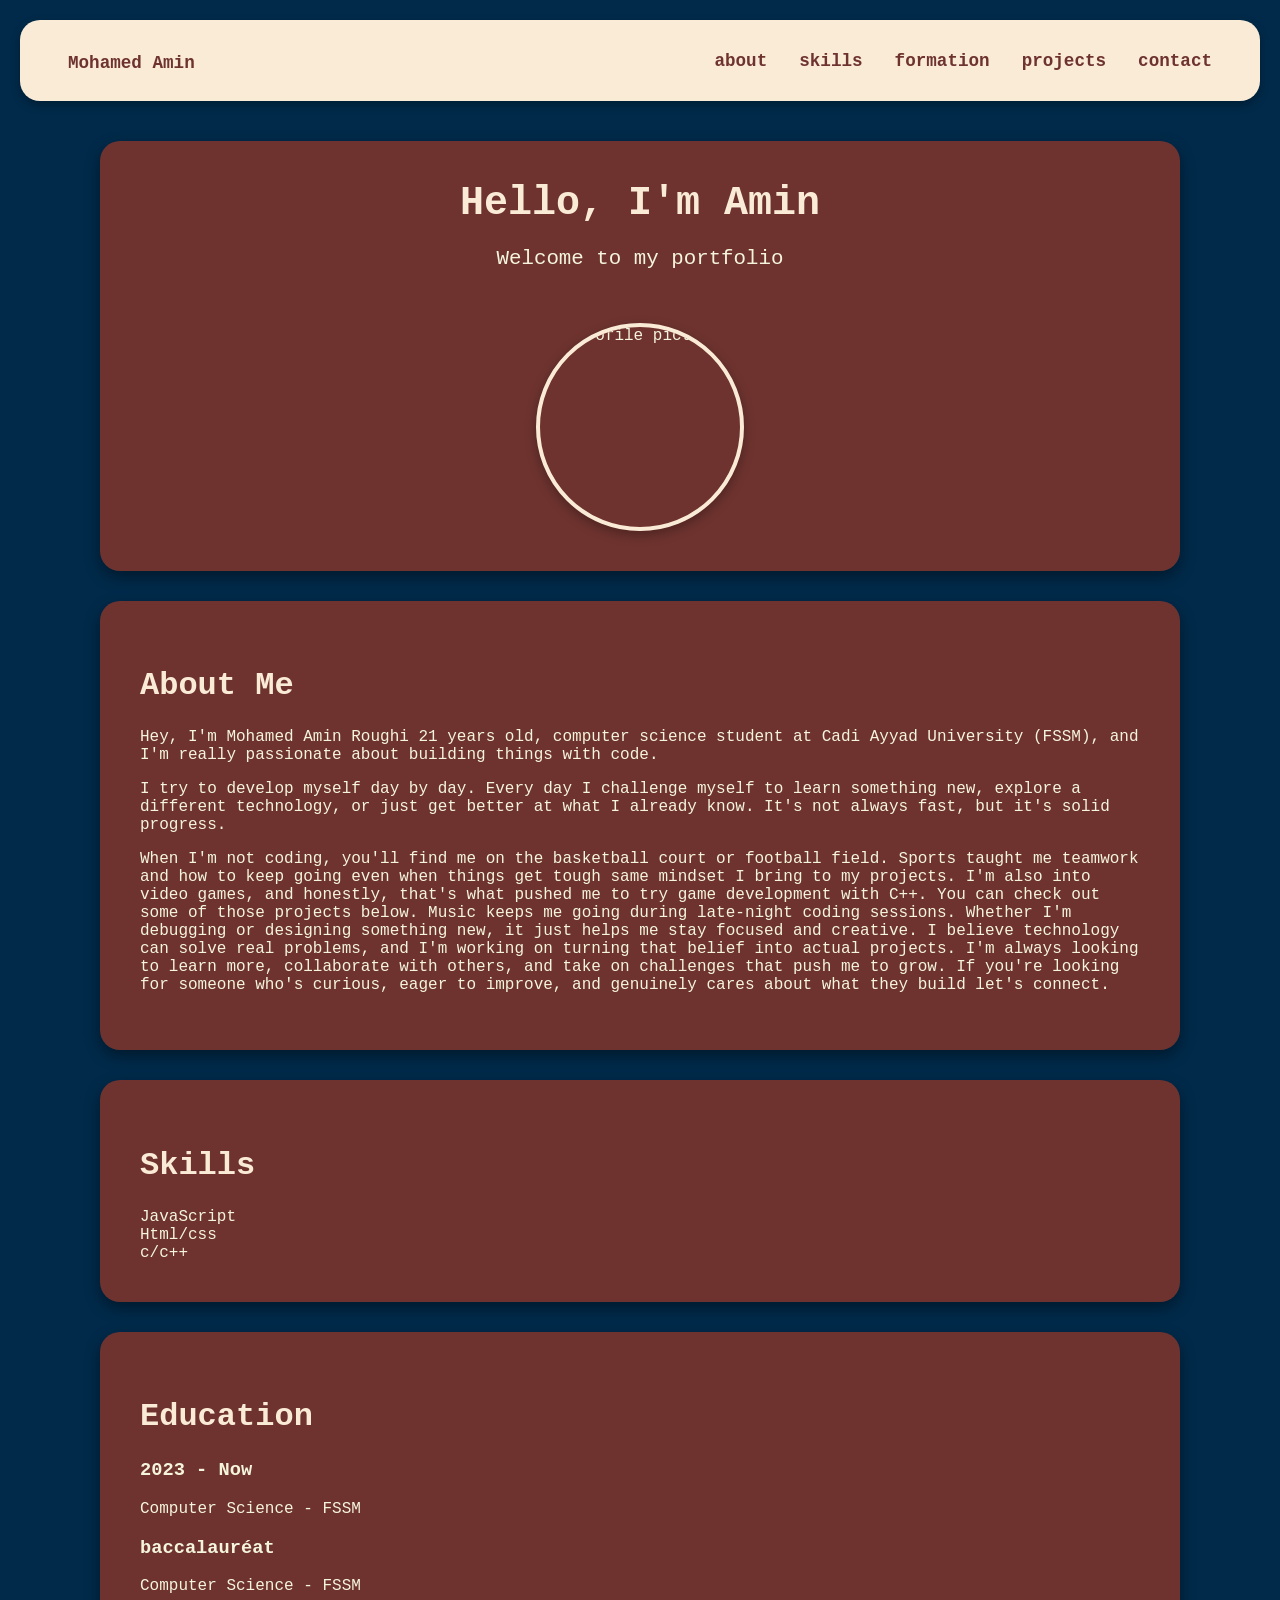
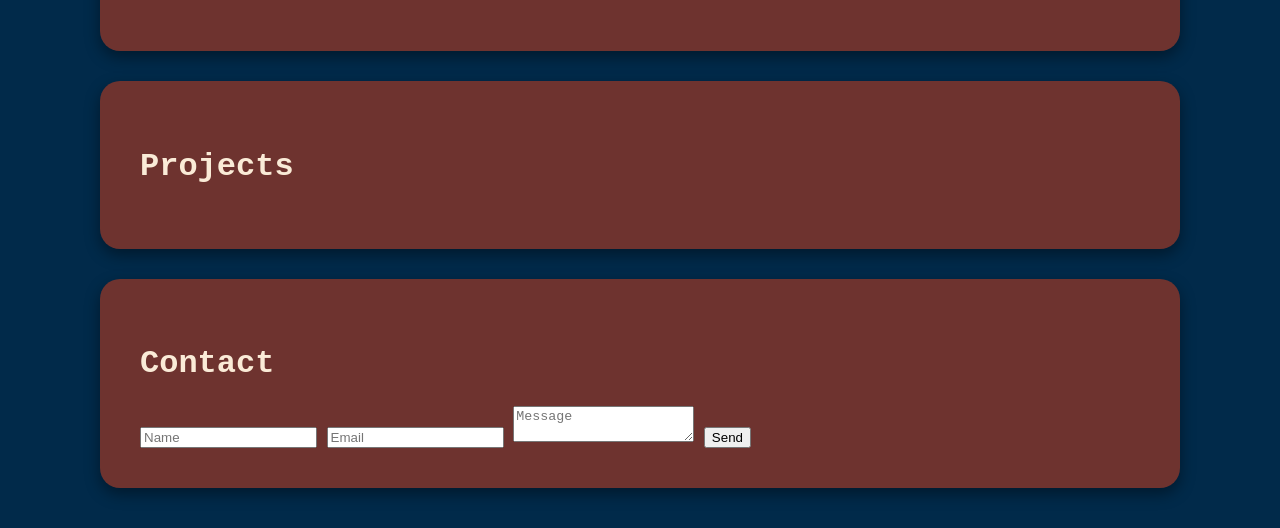
==== project.html @ c1cc2956 "working on the html and css first" ====
<!DOCTYPE html>
<html lang="en">

<head>
    <meta charset="UTF-8">
    <meta name="viewport" content="width=device-width, initial-scale=1.0">
    <link rel="stylesheet" href="project.css">
    <title>Portfolio</title>
</head>

<body>

    <header>
        <h1><a href="#hero">Mohamed Amin</a></h1>
        <div>
            <ul>
                <li><a href="#about">about</a></li>
                <li><a href="#skills">skills</a></li>
                <li><a href="#formation">formation</a></li>
                <li><a href="#projects">projects</a></li>
                <li><a href="#contact">contact</a></li>
            </ul>
        </div>
    </header>

    <main>

        <!-- HERO -->
        <section id="hero">
            <div>
                <h2>Hello, I'm Amin</h2>
                <p>Welcome to my portfolio</p>
            </div>
            <img src="pic.png" alt="Profile picture">
        </section>

        <!-- ABOUT -->
        <section id="about">
            <h2>About Me</h2>
            <div class="content">

                <p>Hey, I'm Mohamed Amin Roughi 21 years old, computer science student at Cadi Ayyad University (FSSM),
                    and I'm really
                    passionate about building things with code.
                </p>
                <p>
                    I try to develop myself day by day. Every day I challenge myself to learn something new, explore a
                    different technology, or just get better at what I already know. It's not always fast, but it's
                    solid
                    progress.
                </p>
                When I'm not coding, you'll find me on the basketball court or football field. Sports taught me
                teamwork
                and how to keep going even when things get tough same mindset I bring to my projects. I'm also into
                video games, and honestly, that's what pushed me to try game development with C++. You can check out
                some of those projects below.
                Music keeps me going during late-night coding sessions. Whether I'm debugging or designing something
                new, it just helps me stay focused and creative.
                I believe technology can solve real problems, and I'm working on turning that belief into actual
                projects. I'm always looking to learn more, collaborate with others, and take on challenges that
                push me
                to grow.
                If you're looking for someone who's curious, eager to improve, and genuinely cares about what they
                build let's connect.
                </p>
            </div>
        </section>

        <section id="skills">
            <h2>Skills</h2>
            <div class="skill">
                <span>JavaScript</span>
                <div class="bar" data-level="60%"></div>

                <span>Html/css</span>
                <div class="bar" data-level="90%"></div>

                <span>c/c++</span>
                <div class="bar" data-level="60%"></div>
            </div>
        </section>

        <section id="formation">
            <h2>Education</h2>
            <div class="item">
                <h3>2023 - Now</h3>
                <p>Computer Science - FSSM</p>
            </div>
            <div class="item">
                <h3>baccalauréat</h3>
                <p>Computer Science - FSSM</p>
            </div>

            </div>
        </section>

        <section id="projects">
            <h2>Projects</h2>
            <!-- React will render here -->
            <div id="react-root"></div>
        </section>

        <section id="contact">
            <h2>Contact</h2>
            <form id="contact-form">
                <input type="text" placeholder="Name">
                <input type="email" placeholder="Email">
                <textarea placeholder="Message"></textarea>
                <button type="submit">Send</button>
            </form>
        </section>

    </main>

</body>

</html>
---- project.css ----
body {
    background-color: #012a4a;
    font-family: 'Courier New', monospace;
    margin: 0;
    padding: 20px;
    color: beige;
}

header {
    background-color: antiquewhite;
    border-radius: 20px;
    display: flex;
    justify-content: space-between;
    align-items: center;
    padding: 1.5rem 3rem;
    color: #6e332f;
    box-shadow: 0 4px 10px rgba(0, 0, 0, 0.3);
    margin-bottom: 20px;
}

header h1 {
    margin: 0;
    font-size: 1.8rem;
}

header ul {
    list-style: none;
    display: flex;
    gap: 2rem;
    margin: 0;
    padding: 0;
}

header a {
    text-decoration: none;
    color: #6e332f;
    font-size: 1.1rem;
    font-weight: 600;
    transition: color 0.3s ease, transform 0.2s ease;
    display: inline-block;
}

header ul li a:hover {
    color: #8b4513;
    transform: translateY(-2px);
}

main {
    display: flex;
    flex-direction: column;
    align-items: center;
    gap: 30px;
    padding: 20px 0;
}

section {
    width: 90%;
    max-width: 1000px;
    background-color: #6e332f;
    padding: 2.5rem;
    border-radius: 20px;
    box-shadow: 0 6px 15px rgba(0, 0, 0, 0.4);
    transition: transform 0.3s ease;
}

section:hover {
    transform: translateY(-5px);
}

section h2 {
    color: antiquewhite;
    font-size: 2rem;
    margin-bottom: 1.5rem;
}

#hero {
    display: flex;
    flex-direction: column;
    align-items: center;
    gap: 2rem;
    text-align: center;
}

#hero img {
    width: 200px;
    height: 200px;
    border-radius: 50%;
    object-fit: cover;
    border: 4px solid antiquewhite;
    box-shadow: 0 4px 12px rgba(0, 0, 0, 0.3);
    transition: color 0.3s ease, transform 0.2s ease;
}
#hero img:hover{
    transform: translateY(-10px);
}
#hero h2 {
    font-size: 2.5rem;
    margin: 0;
}

#hero p {
    font-size: 1.3rem;
    color: beige;
}
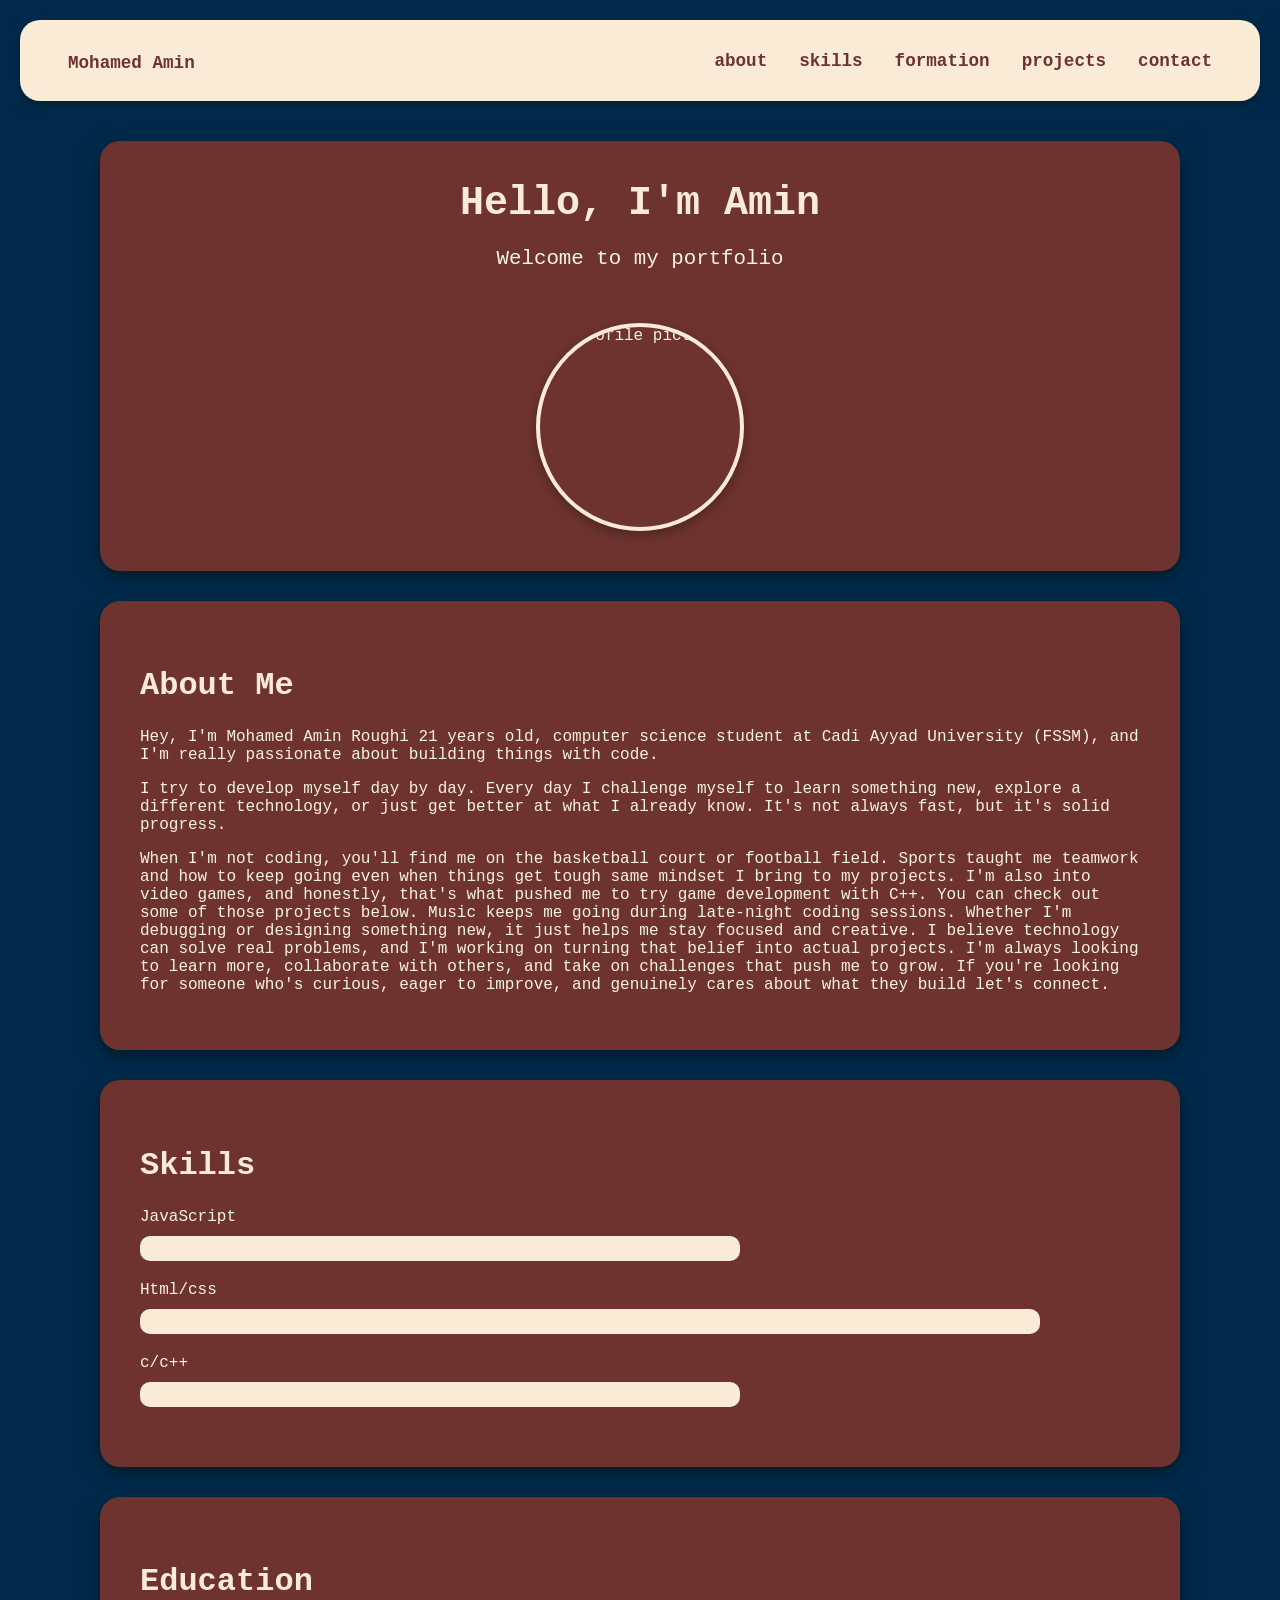
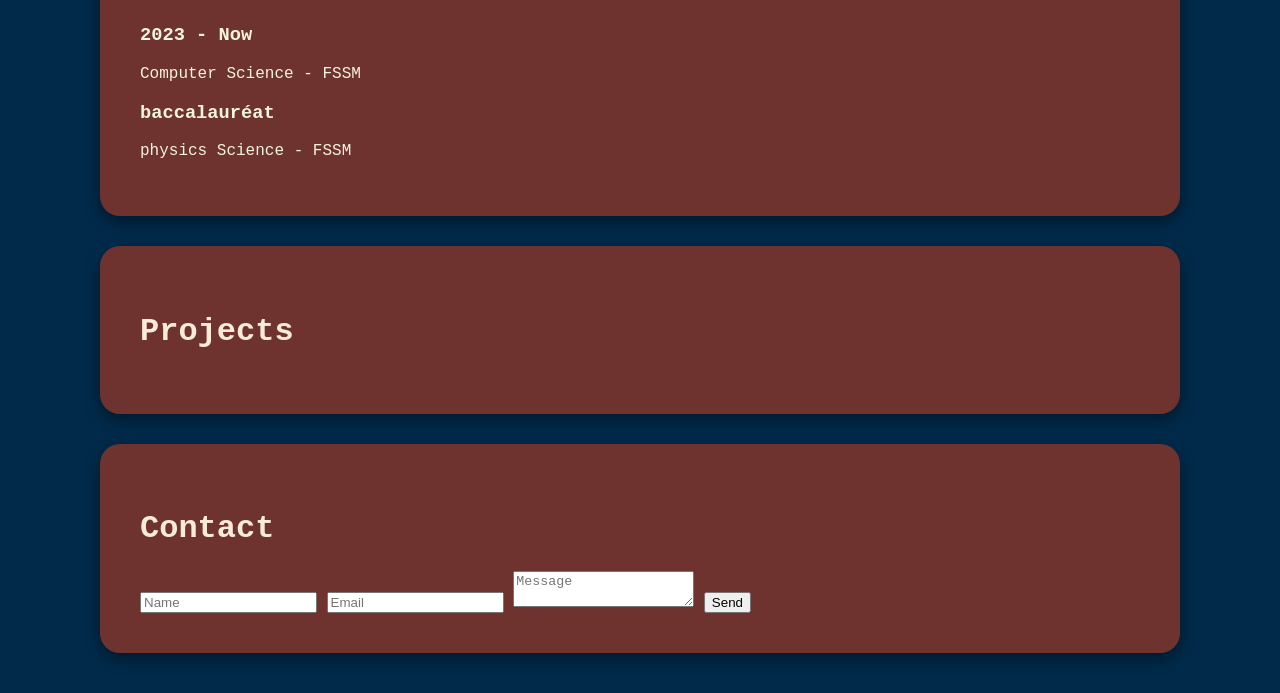
==== commit 815039d9: "added some js for scroll and for the bar using jQuery" ====
--- a/project.html
+++ b/project.html
@@ -4,6 +4,8 @@
 <head>
     <meta charset="UTF-8">
     <meta name="viewport" content="width=device-width, initial-scale=1.0">
+    <script src="https://code.jquery.com/jquery-3.7.1.min.js"></script>
+    <script src="script.js"></script>
     <link rel="stylesheet" href="project.css">
     <title>Portfolio</title>
 </head>
@@ -88,7 +90,7 @@
             </div>
             <div class="item">
                 <h3>baccalauréat</h3>
-                <p>Computer Science - FSSM</p>
+                <p>physics Science - FSSM</p>
             </div>
 
             </div>
--- a/project.css
+++ b/project.css
@@ -101,4 +101,12 @@
 #hero p {
     font-size: 1.3rem;
     color: beige;
+}
+
+.bar {
+    background-color: antiquewhite;
+    height: 25px;
+    border-radius: 10px;
+    margin: 10px 0 20px 0;
+    transition: width 0.5s ease;
 }
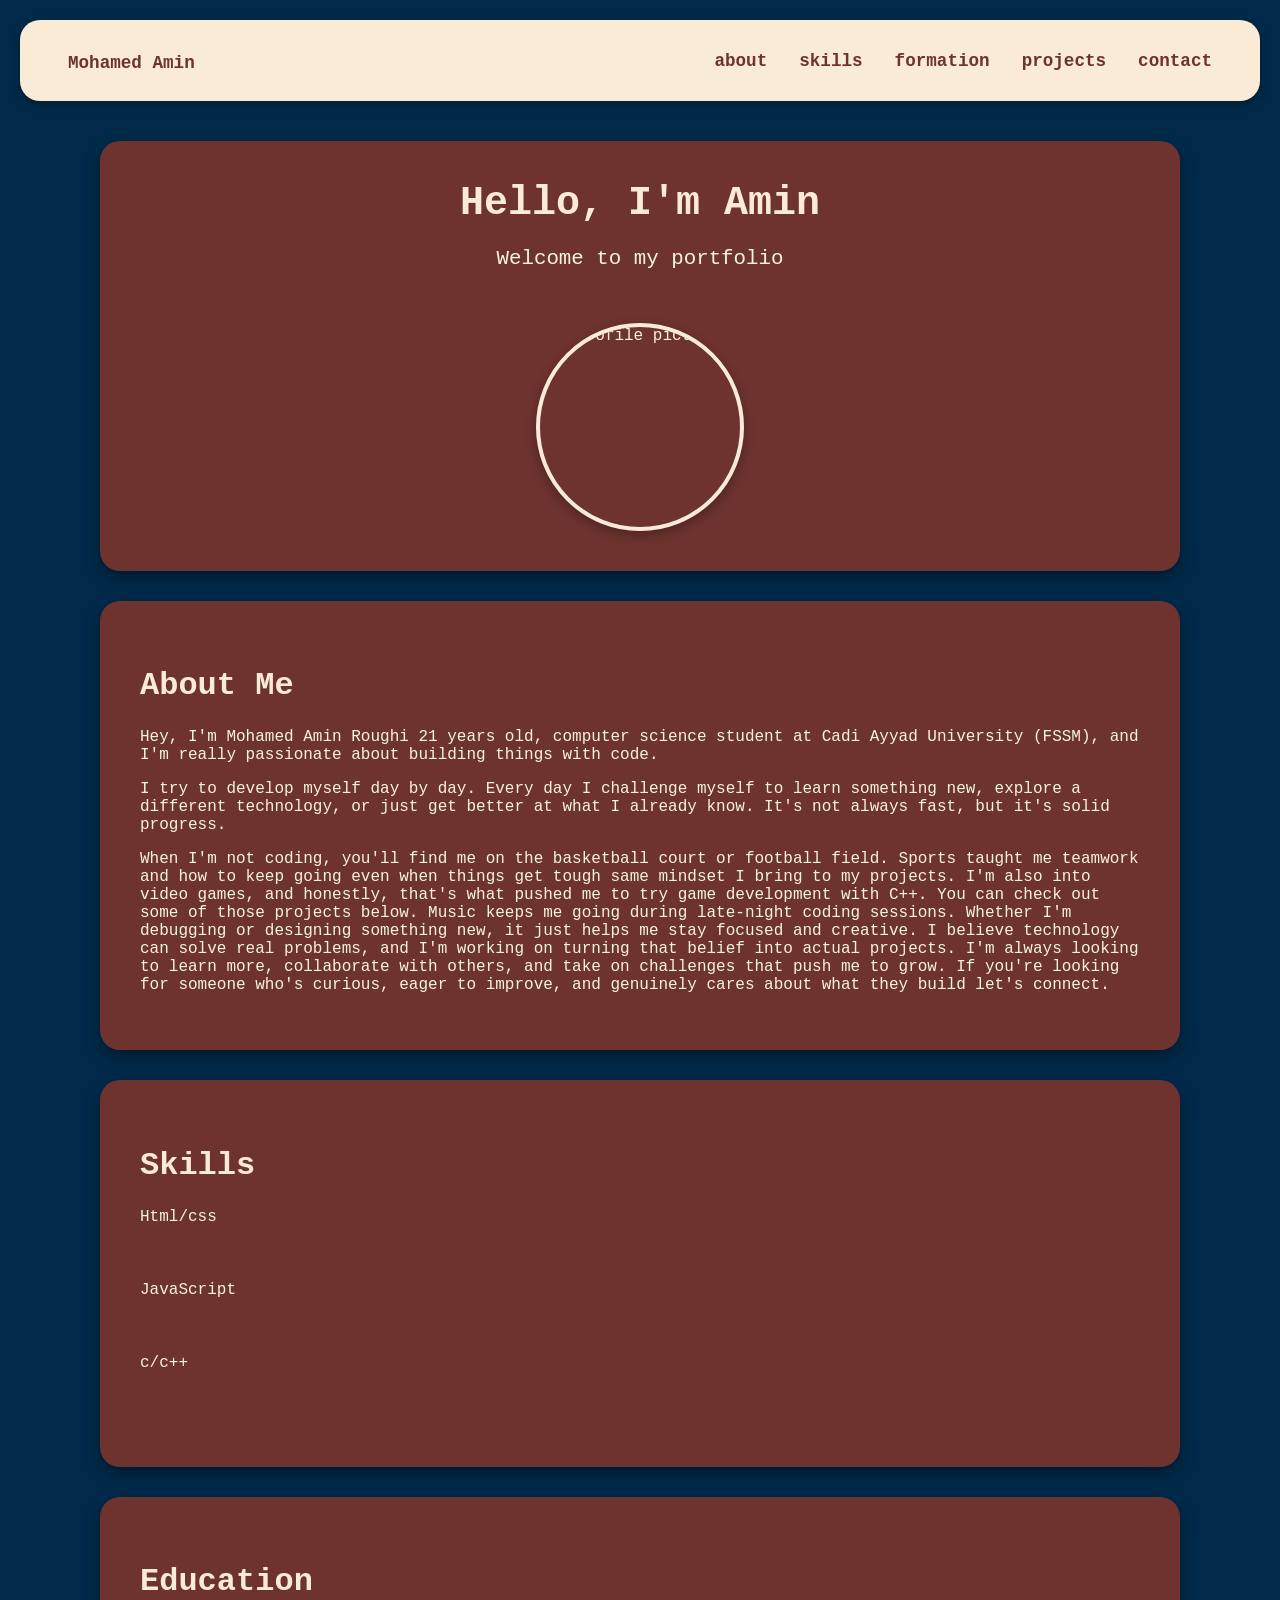
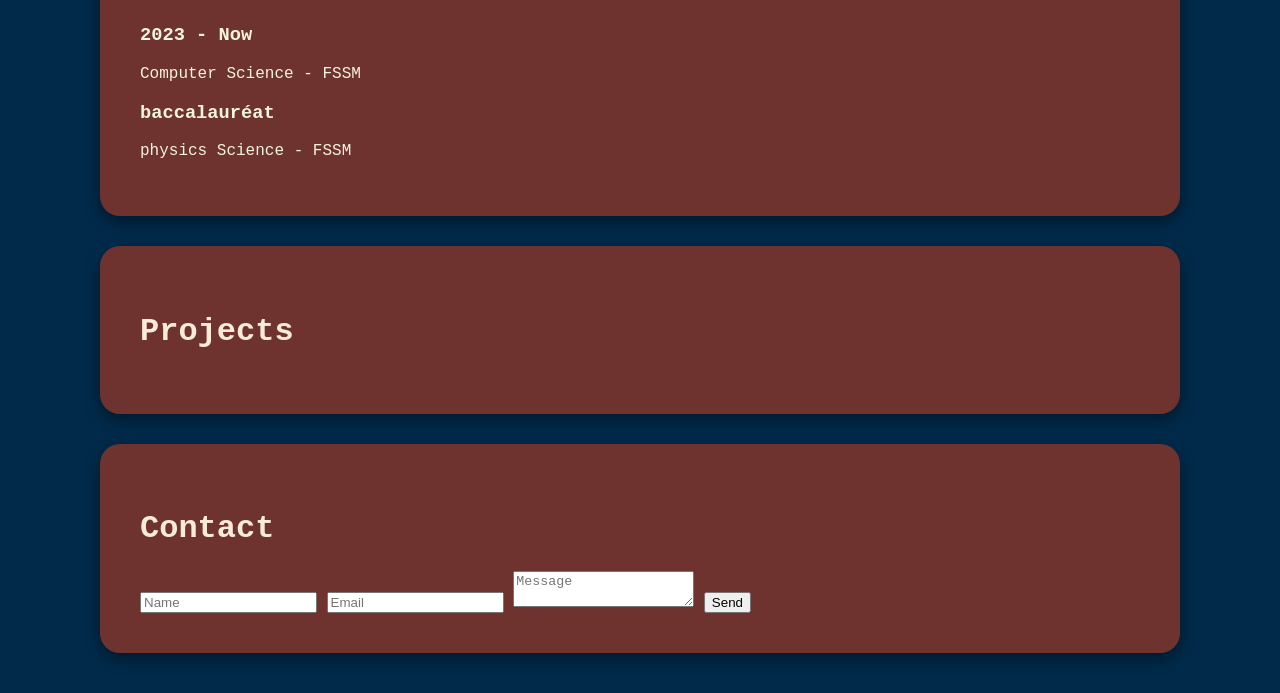
==== commit c9fc9393: "change the bar logic" ====
--- a/project.html
+++ b/project.html
@@ -36,7 +36,6 @@
             <img src="pic.png" alt="Profile picture">
         </section>
 
-        <!-- ABOUT -->
         <section id="about">
             <h2>About Me</h2>
             <div class="content">
@@ -71,14 +70,14 @@
         <section id="skills">
             <h2>Skills</h2>
             <div class="skill">
+                <span>Html/css</span>
+                <div class="bar" data-level="90%" data-moved="1"></div>
+                
                 <span>JavaScript</span>
-                <div class="bar" data-level="60%"></div>
-
-                <span>Html/css</span>
-                <div class="bar" data-level="90%"></div>
+                <div class="bar" data-level="60%" data-moved="1"></div>
 
                 <span>c/c++</span>
-                <div class="bar" data-level="60%"></div>
+                <div class="bar" data-level="60%" data-moved="1"></div>
             </div>
         </section>
 
--- a/project.css
+++ b/project.css
@@ -1,3 +1,7 @@
+*::selection{
+    background-color:antiquewhite;
+    color: #6e332f;
+}
 body {
     background-color: #012a4a;
     font-family: 'Courier New', monospace;
@@ -106,6 +110,7 @@
 .bar {
     background-color: antiquewhite;
     height: 25px;
+    width: 0%;
     border-radius: 10px;
     margin: 10px 0 20px 0;
     transition: width 0.5s ease;
